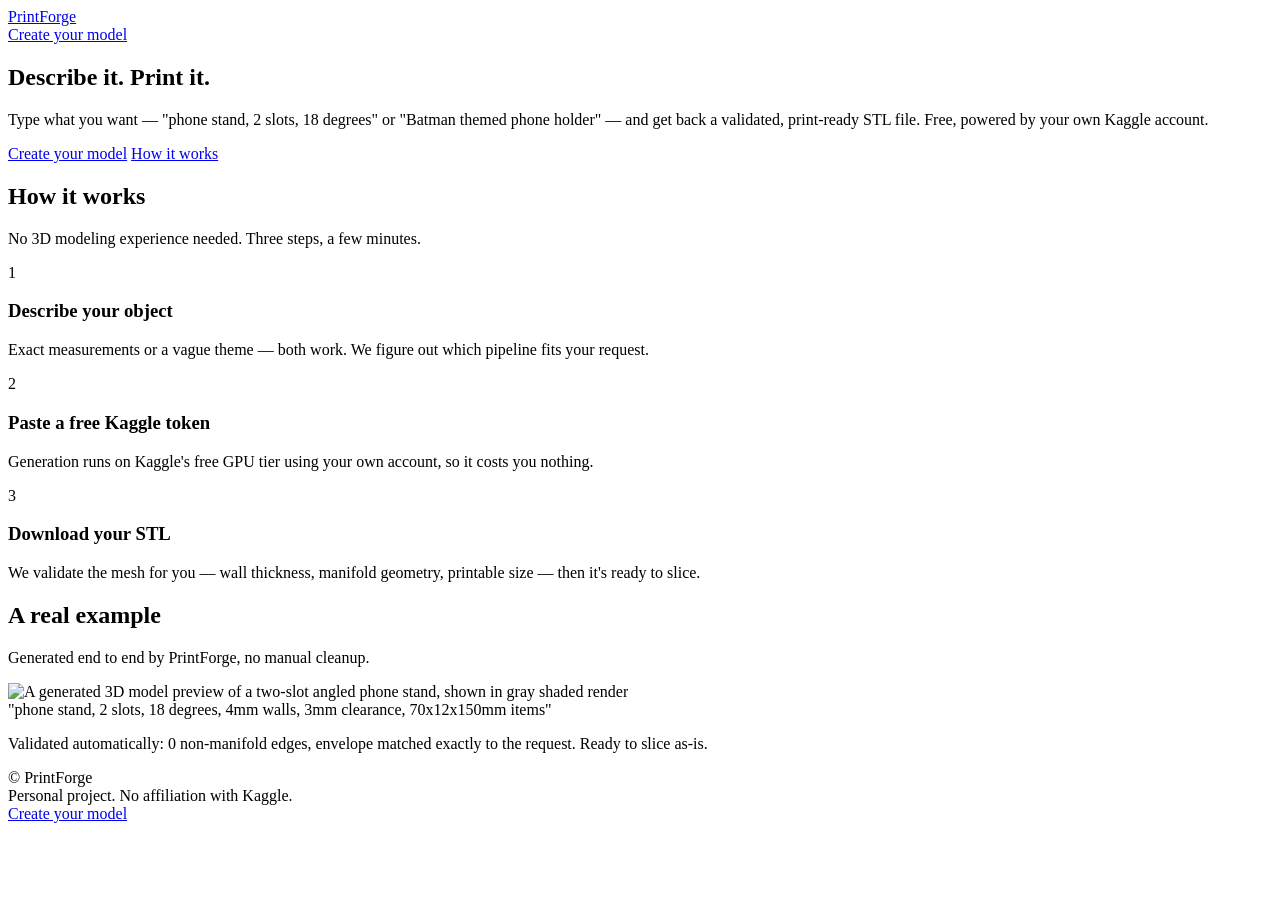
==== frontend/index.html @ 12bec76d "Milestone 3: create-flow frontend, plus a critical token-isolation security fix - frontend/: landing" ====
<!doctype html>
<html lang="en">
<head>
<meta charset="utf-8">
<meta name="viewport" content="width=device-width, initial-scale=1">
<title>PrintForge — describe it, print it</title>
<meta name="description" content="Describe what you want in plain English and get back a validated, print-ready 3D model STL file. Free, powered by your own Kaggle account.">
<link rel="stylesheet" href="/assets/style.css">
<meta property="og:title" content="PrintForge — describe it, print it">
<meta property="og:description" content="Turn a plain-English description into a downloadable, print-ready STL file.">
<meta property="og:type" content="website">
</head>
<body>
<nav class="nav">
  <div class="container">
    <a class="nav-logo" href="/">Print<span>Forge</span></a>
    <div class="nav-links">
      <a href="/create" class="btn btn-primary">Create your model</a>
    </div>
  </div>
</nav>

<main>
  <section class="hero">
    <div class="container">
      <h1>Describe it. <span class="accent">Print it.</span></h1>
      <p class="lead">
        Type what you want — "phone stand, 2 slots, 18 degrees" or
        "Batman themed phone holder" — and get back a validated,
        print-ready STL file. Free, powered by your own Kaggle account.
      </p>
      <div class="hero-actions">
        <a href="/create" class="btn btn-primary">Create your model</a>
        <a href="#how-it-works" class="btn btn-secondary">How it works</a>
      </div>
    </div>
  </section>

  <section class="section" id="how-it-works">
    <div class="container">
      <h2>How it works</h2>
      <p class="section-sub">No 3D modeling experience needed. Three steps, a few minutes.</p>
      <div class="steps">
        <div class="step">
          <div class="step-num">1</div>
          <h3>Describe your object</h3>
          <p>Exact measurements or a vague theme — both work. We figure out which pipeline fits your request.</p>
        </div>
        <div class="step">
          <div class="step-num">2</div>
          <h3>Paste a free Kaggle token</h3>
          <p>Generation runs on Kaggle's free GPU tier using your own account, so it costs you nothing.</p>
        </div>
        <div class="step">
          <div class="step-num">3</div>
          <h3>Download your STL</h3>
          <p>We validate the mesh for you — wall thickness, manifold geometry, printable size — then it's ready to slice.</p>
        </div>
      </div>
    </div>
  </section>

  <section class="section">
    <div class="container">
      <h2>A real example</h2>
      <p class="section-sub">Generated end to end by PrintForge, no manual cleanup.</p>
      <div class="example">
        <div>
          <img src="/assets/example-phone-stand.png" alt="A generated 3D model preview of a two-slot angled phone stand, shown in gray shaded render" loading="lazy" width="700" height="500">
        </div>
        <div>
          <div class="example-prompt">"phone stand, 2 slots, 18 degrees, 4mm walls, 3mm clearance, 70x12x150mm items"</div>
          <p>Validated automatically: 0 non-manifold edges, envelope matched exactly to the request. Ready to slice as-is.</p>
        </div>
      </div>
    </div>
  </section>
</main>

<footer>
  <div class="container">
    <div>© PrintForge</div>
    <div>Personal project. No affiliation with Kaggle.</div>
  </div>
</footer>

<div class="sticky-cta">
  <a href="/create" class="btn btn-primary">Create your model</a>
</div>
</body>
</html>
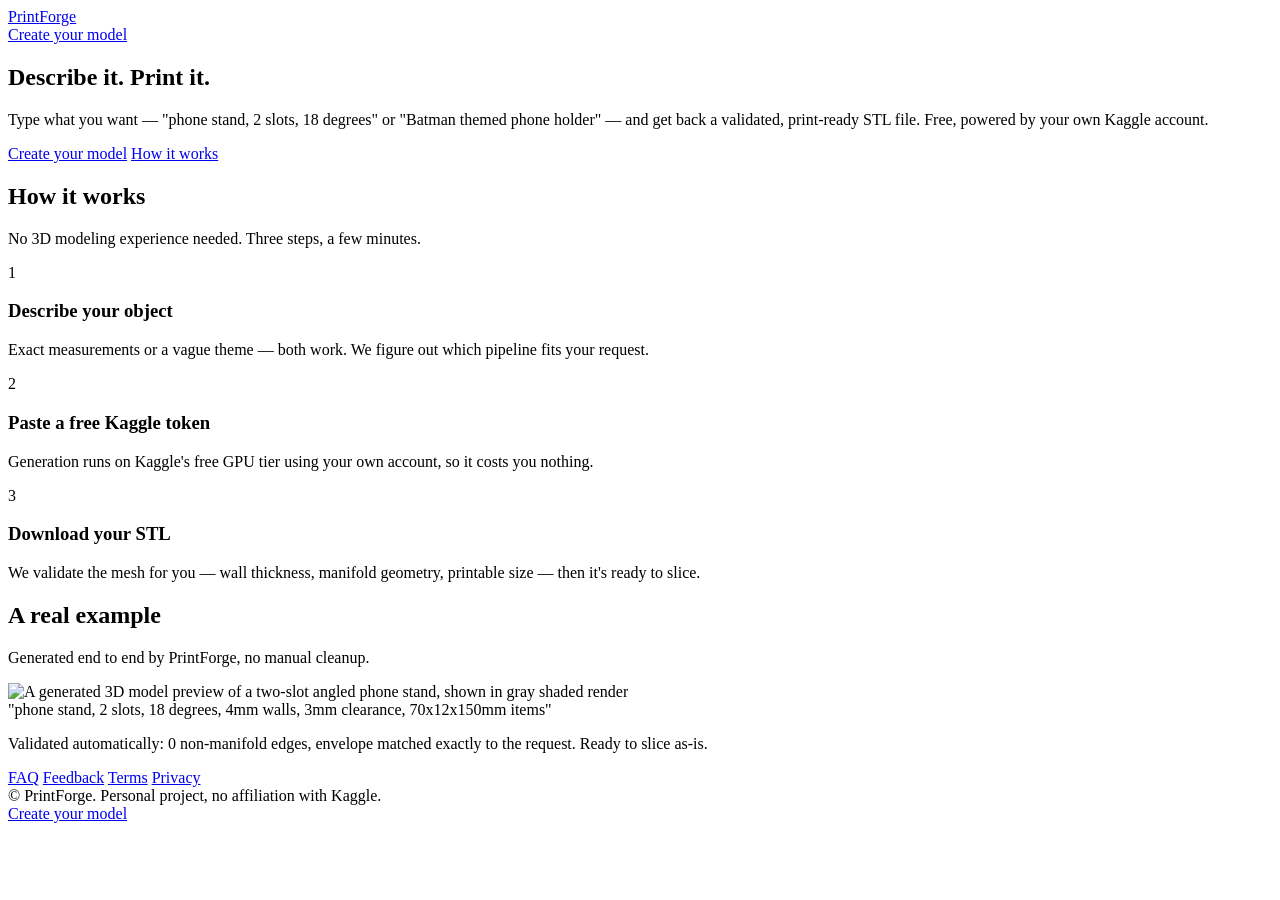
==== commit b8953f70: "Milestone 6: feedback system, FAQ, Terms of Use, Privacy Policy - schema.sql: feedback table (rating" ====
--- a/frontend/index.html
+++ b/frontend/index.html
@@ -9,12 +9,23 @@
 <meta property="og:title" content="PrintForge — describe it, print it">
 <meta property="og:description" content="Turn a plain-English description into a downloadable, print-ready STL file.">
 <meta property="og:type" content="website">
+<!-- og:image is relative for now -- switch to an absolute URL (https://<final-domain>/assets/...)
+     once the Render URL is confirmed; some platforms (notably older Twitter/X
+     crawlers) only resolve absolute image URLs for link previews. -->
+<meta property="og:image" content="/assets/example-phone-stand.png">
+<meta property="og:image:width" content="700">
+<meta property="og:image:height" content="500">
+<meta name="twitter:card" content="summary_large_image">
+<meta name="twitter:title" content="PrintForge — describe it, print it">
+<meta name="twitter:description" content="Turn a plain-English description into a downloadable, print-ready STL file.">
+<meta name="twitter:image" content="/assets/example-phone-stand.png">
 </head>
 <body>
 <nav class="nav">
   <div class="container">
     <a class="nav-logo" href="/">Print<span>Forge</span></a>
     <div class="nav-links">
+      <span id="auth-nav-slot"></span>
       <a href="/create" class="btn btn-primary">Create your model</a>
     </div>
   </div>
@@ -79,13 +90,20 @@
 
 <footer>
   <div class="container">
-    <div>© PrintForge</div>
-    <div>Personal project. No affiliation with Kaggle.</div>
+    <div>
+      <a href="/faq">FAQ</a>
+      <a href="/feedback">Feedback</a>
+      <a href="/terms">Terms</a>
+      <a href="/privacy">Privacy</a>
+    </div>
+    <div>© PrintForge. Personal project, no affiliation with Kaggle.</div>
   </div>
 </footer>
 
 <div class="sticky-cta">
   <a href="/create" class="btn btn-primary">Create your model</a>
 </div>
+<script src="/assets/app.js"></script>
+<script>initAuthNav("auth-nav-slot");</script>
 </body>
 </html>
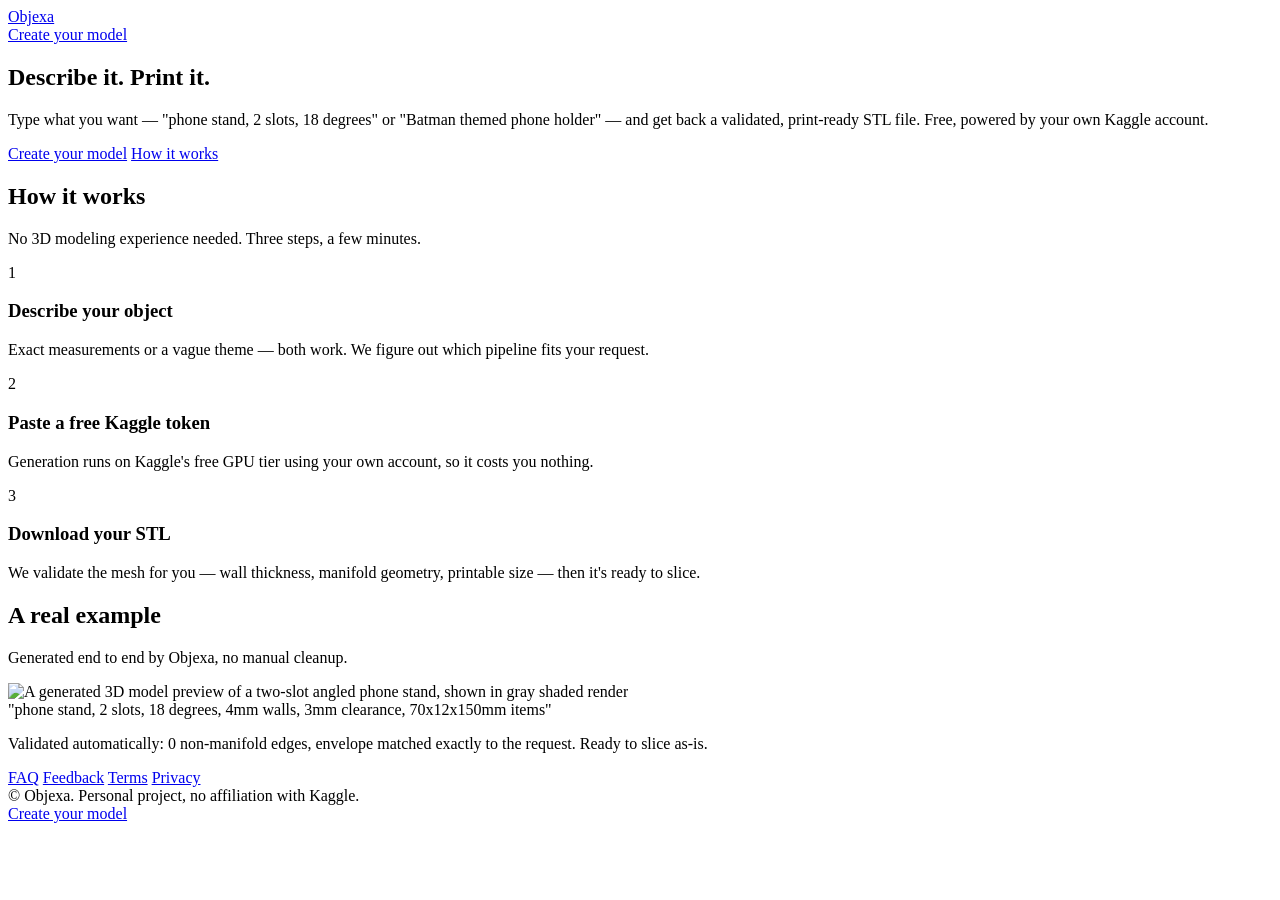
==== commit 531b9633: "Rebrand PrintForge -> Objexa: full code/copy pass Renames every visible and code-level reference to " ====
--- a/frontend/index.html
+++ b/frontend/index.html
@@ -3,10 +3,10 @@
 <head>
 <meta charset="utf-8">
 <meta name="viewport" content="width=device-width, initial-scale=1">
-<title>PrintForge — describe it, print it</title>
+<title>Objexa — describe it, print it</title>
 <meta name="description" content="Describe what you want in plain English and get back a validated, print-ready 3D model STL file. Free, powered by your own Kaggle account.">
 <link rel="stylesheet" href="/assets/style.css">
-<meta property="og:title" content="PrintForge — describe it, print it">
+<meta property="og:title" content="Objexa — describe it, print it">
 <meta property="og:description" content="Turn a plain-English description into a downloadable, print-ready STL file.">
 <meta property="og:type" content="website">
 <!-- og:image is relative for now -- switch to an absolute URL (https://<final-domain>/assets/...)
@@ -16,14 +16,14 @@
 <meta property="og:image:width" content="700">
 <meta property="og:image:height" content="500">
 <meta name="twitter:card" content="summary_large_image">
-<meta name="twitter:title" content="PrintForge — describe it, print it">
+<meta name="twitter:title" content="Objexa — describe it, print it">
 <meta name="twitter:description" content="Turn a plain-English description into a downloadable, print-ready STL file.">
 <meta name="twitter:image" content="/assets/example-phone-stand.png">
 </head>
 <body>
 <nav class="nav">
   <div class="container">
-    <a class="nav-logo" href="/">Print<span>Forge</span></a>
+    <a class="nav-logo" href="/">Obj<span>exa</span></a>
     <div class="nav-links">
       <span id="auth-nav-slot"></span>
       <a href="/create" class="btn btn-primary">Create your model</a>
@@ -33,7 +33,7 @@
 
 <main>
   <section class="hero">
-    <div class="container">
+    <div class="container reveal">
       <h1>Describe it. <span class="accent">Print it.</span></h1>
       <p class="lead">
         Type what you want — "phone stand, 2 slots, 18 degrees" or
@@ -51,18 +51,18 @@
     <div class="container">
       <h2>How it works</h2>
       <p class="section-sub">No 3D modeling experience needed. Three steps, a few minutes.</p>
-      <div class="steps">
-        <div class="step">
+      <div class="steps reveal-group">
+        <div class="step reveal">
           <div class="step-num">1</div>
           <h3>Describe your object</h3>
           <p>Exact measurements or a vague theme — both work. We figure out which pipeline fits your request.</p>
         </div>
-        <div class="step">
+        <div class="step reveal">
           <div class="step-num">2</div>
           <h3>Paste a free Kaggle token</h3>
           <p>Generation runs on Kaggle's free GPU tier using your own account, so it costs you nothing.</p>
         </div>
-        <div class="step">
+        <div class="step reveal">
           <div class="step-num">3</div>
           <h3>Download your STL</h3>
           <p>We validate the mesh for you — wall thickness, manifold geometry, printable size — then it's ready to slice.</p>
@@ -74,8 +74,8 @@
   <section class="section">
     <div class="container">
       <h2>A real example</h2>
-      <p class="section-sub">Generated end to end by PrintForge, no manual cleanup.</p>
-      <div class="example">
+      <p class="section-sub">Generated end to end by Objexa, no manual cleanup.</p>
+      <div class="example reveal">
         <div>
           <img src="/assets/example-phone-stand.png" alt="A generated 3D model preview of a two-slot angled phone stand, shown in gray shaded render" loading="lazy" width="700" height="500">
         </div>
@@ -96,7 +96,7 @@
       <a href="/terms">Terms</a>
       <a href="/privacy">Privacy</a>
     </div>
-    <div>© PrintForge. Personal project, no affiliation with Kaggle.</div>
+    <div>© Objexa. Personal project, no affiliation with Kaggle.</div>
   </div>
 </footer>
 
